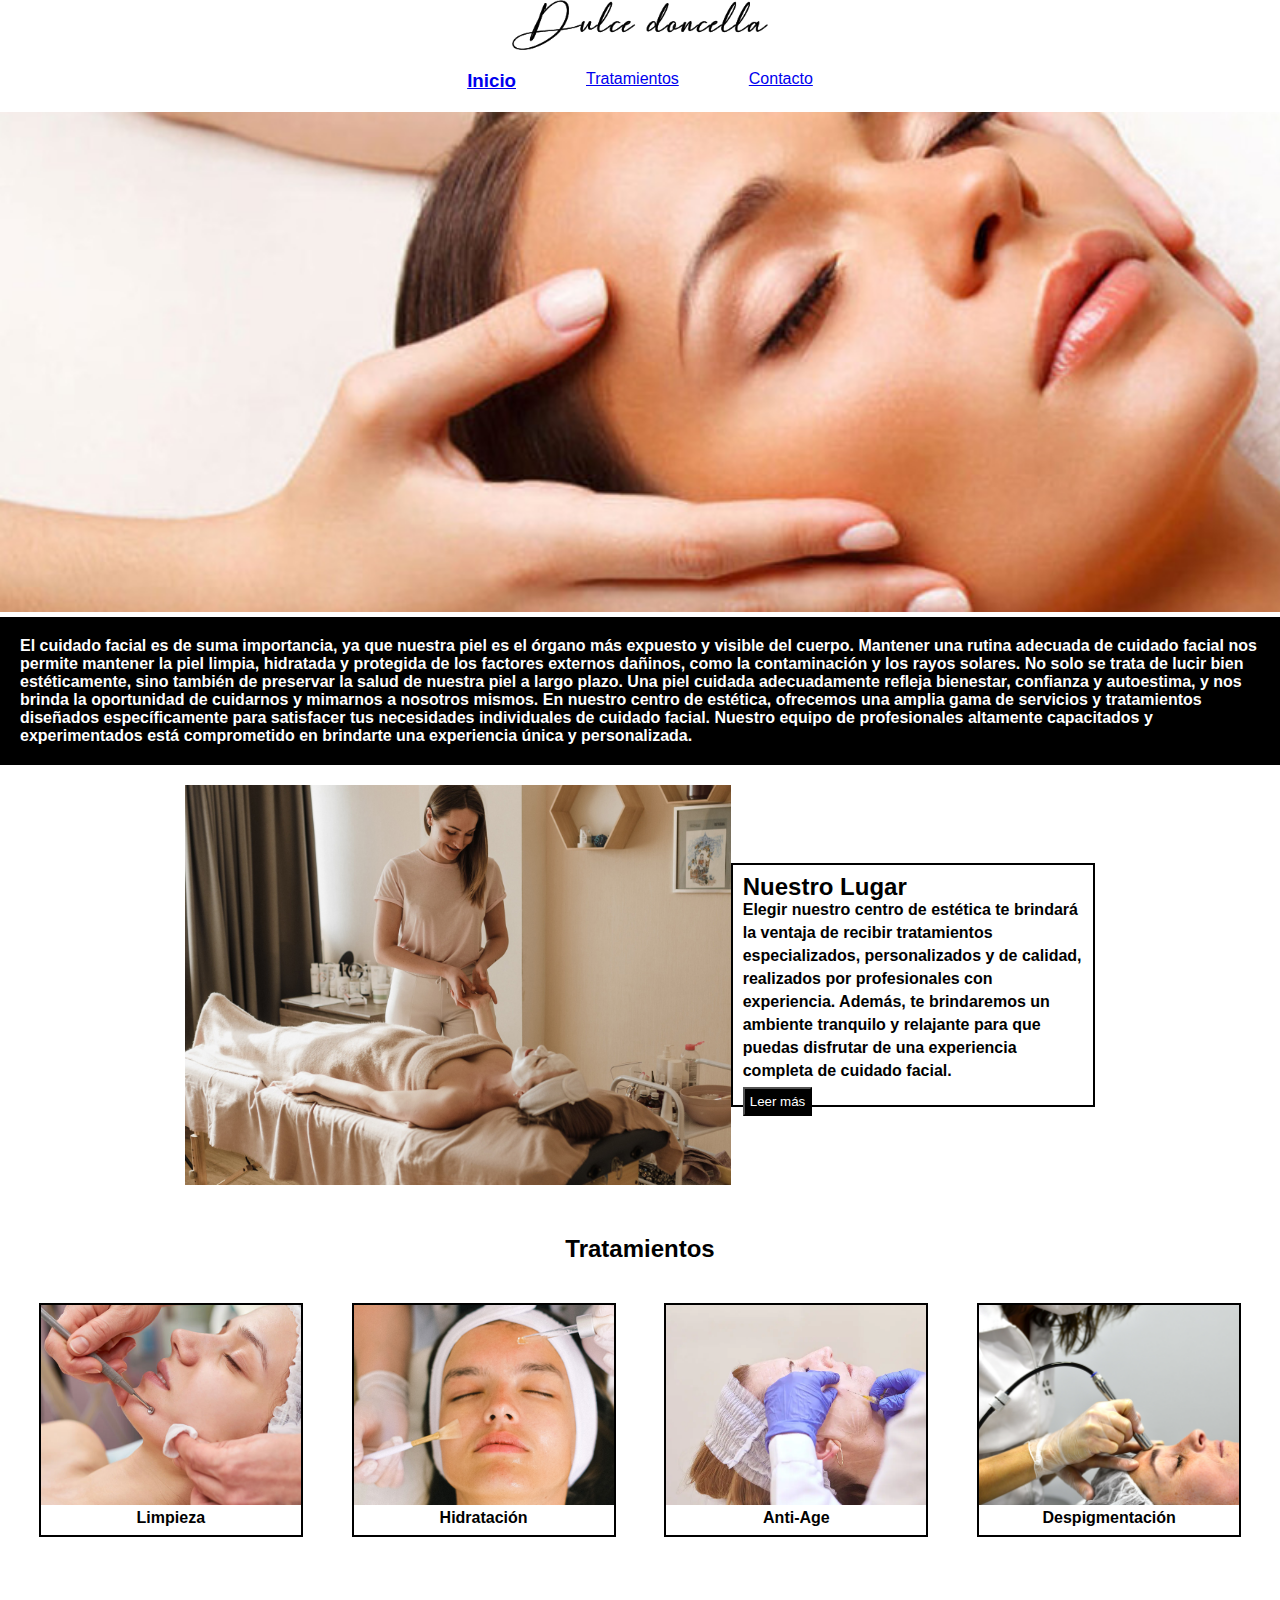
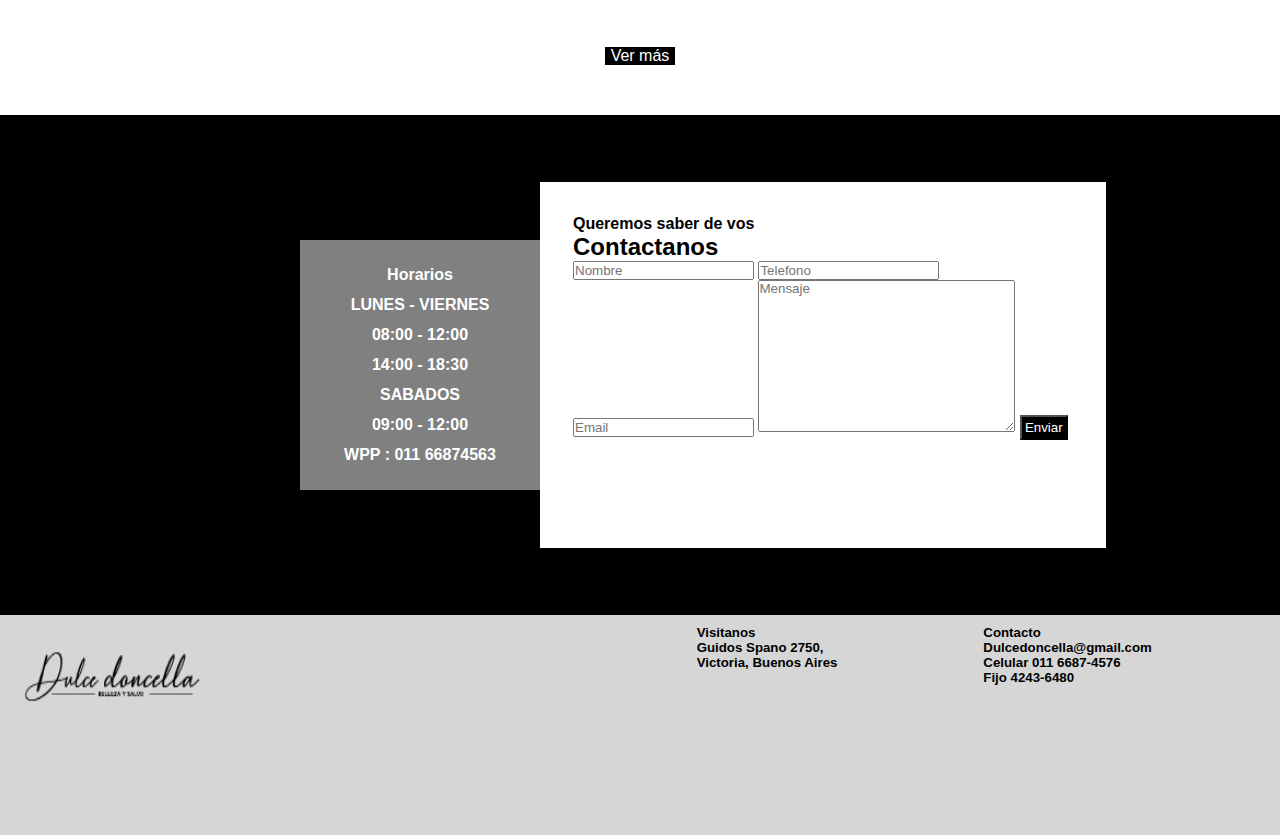
==== index.html @ 67346ccd "copia1" ====
<!DOCTYPE html>
<html lang="es">
    <meta charset="UTF-8">
    <meta http-equiv="X-UA-Compatible" content="IE=edge">
    <meta name="viewport" content="width=device-width, initial-scale=1.0">
    <title>Dulce Doncella </title>
    <link rel="stylesheet" href="./CSS/styles.css">
    <head>
    </head>
    <body>
        <header> 
         <NAV> 
            <div class= "preheader">
                <img class= "imgpreheader" src="./Multimedia/Imagenes/logo preheader.png" alt="" Dulce Doncella="">
            </div>
             <ul class="navegador"> 
             <li><a href="./index.html"> <h3>Inicio</h3></a></li>
             <li><a href="./Paginas/tratamientos.html"><h3></h3>Tratamientos</h3></a></li>
             <li><a href="./Paginas/contacto.html"><h3></h3>Contacto</h3></a></li>
             </ul>
         </NAV>
         <div class="headerhome"></div>
            <div class="Informacion"> 
                 <h4> El cuidado facial es de suma importancia, ya que nuestra piel es el órgano más expuesto y visible del cuerpo. Mantener una rutina adecuada de cuidado facial nos permite mantener la piel limpia, hidratada y protegida de los factores externos dañinos, como la contaminación y los rayos solares. No solo se trata de lucir bien estéticamente, sino también de preservar la salud de nuestra piel a largo plazo. Una piel cuidada adecuadamente refleja bienestar, confianza y autoestima, y nos brinda la oportunidad de cuidarnos y mimarnos a nosotros mismos.
                 En nuestro centro de estética, ofrecemos una amplia gama de servicios y tratamientos diseñados específicamente para satisfacer tus necesidades individuales de cuidado facial. Nuestro equipo de profesionales altamente capacitados y experimentados está comprometido en brindarte una experiencia única y personalizada. </h4>
            </div>
        </header>
        <main>
            <div class="SeccionCuadroInfo">
                <div class="ImgCuadroInfo">
                     <img Class= "FotoCuadro" src="./Multimedia/Imagenes/centroestetica (2).jpg" alt="" Centro de estética ="">
                </div>
                <div class="CuadroInfo">
                    <h2> Nuestro Lugar</h2>
                    <h4> Elegir nuestro centro de estética te brindará la ventaja de recibir tratamientos especializados, personalizados y de calidad, realizados por profesionales con experiencia. Además, te brindaremos un ambiente tranquilo y relajante para que puedas disfrutar de una experiencia completa de cuidado facial.</h4>
                <button class="Leermas"> Leer más </button> 
                </div>
            </div>
         <div class="tratamientos">
            <h2>Tratamientos</h2></div>
        <div class="ConjuntoDeProductos">
            <div class="ProductoIndividual">
                <img src="./Multimedia/Imagenes/limpieza.jpg" alt="" Limpieza ="">
                <h4> Limpieza </h4>            
            </div>
            <div class="ProductoIndividual">
                <img src="./Multimedia/Imagenes/hidratacion.jpg" alt="" Hidratacion ="">
                <h4> Hidratación </h4>            
            </div>
            <div class="ProductoIndividual">
                <img src="./Multimedia/Imagenes/anti-age.webp" alt="" Anti-Age ="">
                <h4> Anti-Age </h4>
            </div>
            <div class="ProductoIndividual">
                <img src="./Multimedia/Imagenes/despigementacion.jpg" alt="" Despigmentación ="">
                <h4> Despigmentación </h4>
             </div>
        </div>
        <div class="buttomvermasproductos">
          <buttom class="vermasproductos"> Ver más </buttom>
        </div>
         <div class="formulario">
             <div class="Horarios">
                  <h4> Horarios </h4>
                     <h4> LUNES - VIERNES </h4>
                     <h4> 08:00 - 12:00 </h4>                                                                                                                                                                                                                                                                                                                                                                                                                                                                                                                                                                                                                                                                                                                                                                                                                                                                                                                                                                                                                                                                                                                                                                                                                                                                                                                                                                                                                                                                                                                                                                                                                                                                                                                                                                                                                                                                                                                                                                                                                                                                                                                                                                                                                                                                                                                                                                                                                                                                                                                                                                                                                                                            
                     <h4> 14:00 - 18:30 </h4>
                     <h4> SABADOS </h4>
                     <h4> 09:00 - 12:00 </h4>
                     <h4> WPP : 011 66874563 </h4>
                </div>
                 <form action class="DatosContacto"> 
                    <h4> Queremos saber de vos </h4>
                    <h2> Contactanos </h2>
                    <input type="text" name="" id="" placeholder="Nombre" >
                    <input type="tel" name="" id="" placeholder="Telefono" >
                    <input type="email" name="" id="" placeholder="Email" >
                    <textarea name="" id="" cols="30" rows="10" placeholder="Mensaje" ></textarea>
                    <button class="enviar"> Enviar </button>            
                </form>
            </div>
        </main>
        <footer>
            <img class="footerlogo" src="./Multimedia/Imagenes/logo footer.png" alt="Logo">   
            <iframe src="https://www.google.com/maps/embed?pb=!1m18!1m12!1m3!1d3289.698476852058!2d-58.562240624188235!3d-34.45980117300634!2m3!1f0!2f0!3f0!3m2!1i1024!2i768!4f13.1!3m3!1m2!1s0x95bca5574eca323f%3A0x3c99154ffc24e8ef!2sGuido%20y%20Spano%202750%2C%20B1644AVX%20Victoria%2C%20Provincia%20de%20Buenos%20Aires!5e0!3m2!1ses!2sar!4v1687404468541!5m2!1ses!2sar" width="400" height="200" style="border:0;" allowfullscreen="" loading="lazy" referrerpolicy="no-referrer-when-downgrade"></iframe>
            <div class="visitanos">
                <h5> <b>Visitanos</b> </h5>
                <h5> Guidos Spano 2750,</h5>
                <h5> Victoria, Buenos Aires</h5>
            </div>
            <div class="contacto">
                <h5> <b>Contacto</b></h5>
                <h5> Dulcedoncella@gmail.com </h5>
                <h5> Celular 011 6687-4576 </h5>
                <h5> Fijo 4243-6480 </h5>
        </footer>
    </body>
</html>
---- CSS/styles.css ----
*{ 
    font-family: 'Roboto', sans-serif;
    padding: 0px;
    margin: 0px;
    box-sizing: 0px;
}
ul {
    display: flex; 
    color: black;
    display: flex;
    justify-content: center;
}
li {
    list-style: none;
    padding: 20px;
    margin: 0px 15px;
    color: black;
}
.preheader {
    display: flex;
    justify-content: center;
}
.imgpreheader {
    height: 50px;
}
.headerhome {
    height: 500px;
    background-image: url(../Multimedia/Imagenes/header\ home.jpg);
    background-size: cover;
    overflow: hiddin;
}
.headertratamientos {
    height: 300px;
    background-image: url(../Multimedia/Imagenes/headertratamiento.jpg);
    background-size: cover;
    overflow: hiddin;
}
.headercontactanos {
    height: 300px;
    background-image: url(../Multimedia/Imagenes/headercontactanos.jpg);
    background-size: cover;
    overflow: hiddin;
}
IMG {
    width: 2OOpx;
    height: 200px;
}
.SeccionCuadroInfo {
    display: flex;
    align-items: center;
    justify-content: center;
    margin: 20px;
}
.ImgCuadroInfo{
    display: flex;
    justify-content: center;
}
.FotoCuadro {
    width: 4OOpx;
    height: 400px;
}
.Informacion {
    background-color: black;
    color: white;
    margin: 5px 0px 0px 0px;
    padding: 20px;
}
.Leermas{
    background-color: #000;
    color: white;
    padding: 5px;
    margin: 5px 0px;
}
.CuadroInfo {
    width: 340px;
    padding: 10px;
    border: solid 2px black;
    background-color: white;
    line-height: 23px;
    height: 220px;
}
.opcionestratamientos {
    display: flex;
    justify-content: space-around;
    padding: 20px;
}
.facial {
    display: flex;
    justify-content: center;
    padding: 20px;
}
.Centroestetica h2 {
    padding: 10px 0px;
}
.tratamientos {
    display: flex;
    justify-content: center;
    padding:30px;
}
.ConjuntoDeProductos {
    display: flex;
    flex-wrap: wrap;
    justify-content: space-evenly;
    padding: 0px 0px 70px 0px;

}
.ProductoIndividual{
    margin: 10px;
    height: 230px;
    width: 260px;
    border: solid 2px #000;
    overflow: hidden;
    text-align: center;
    align-items: center;
}
.buttomvermasproductos {
    display: flex;
    justify-content: center;
    padding:30px;
}
.vermasproductos {
    background-color: #000;
    color: white;
    width: 70px;
    text-align: center;
    margin-bottom: 20px;
}
.enviar{
    margin-bottom: 3px;
    background-color: #000;
    color: white;
}
form {
    border: solid 3px white;
    background-color: white;
    color: black;
    width: 500px;
    overflow: hidden;
}
.Horarios {
    background-color: grey;
    color: white;
    width: 200px;
    padding: 20px 20px 80px;
    text-align: center;
    position: relative;
   

}
.enviar{
    padding:3px;
}
.formulario {
    height: 500px;
    background-color: #000;
    display: flex;
    flex-wrap: wrap;
    align-items: center;
}
.Horarios {
    left: 300px;
    height: 150px;
    line-height: 30px;
}
.DatosContacto {
    padding: 30px;
    position:relative;
    left: 300px;
    height: 300px;
}
.footerlogo{
    width: 200px;
    height: 100px;
}
footer {
    background-color: #d6d6d6;
    color: black;
    padding: 10px;
    display: grid;
    grid-template-columns: 1fr 1fr 1fr 1fr;
    column-gap: 10 px;
}
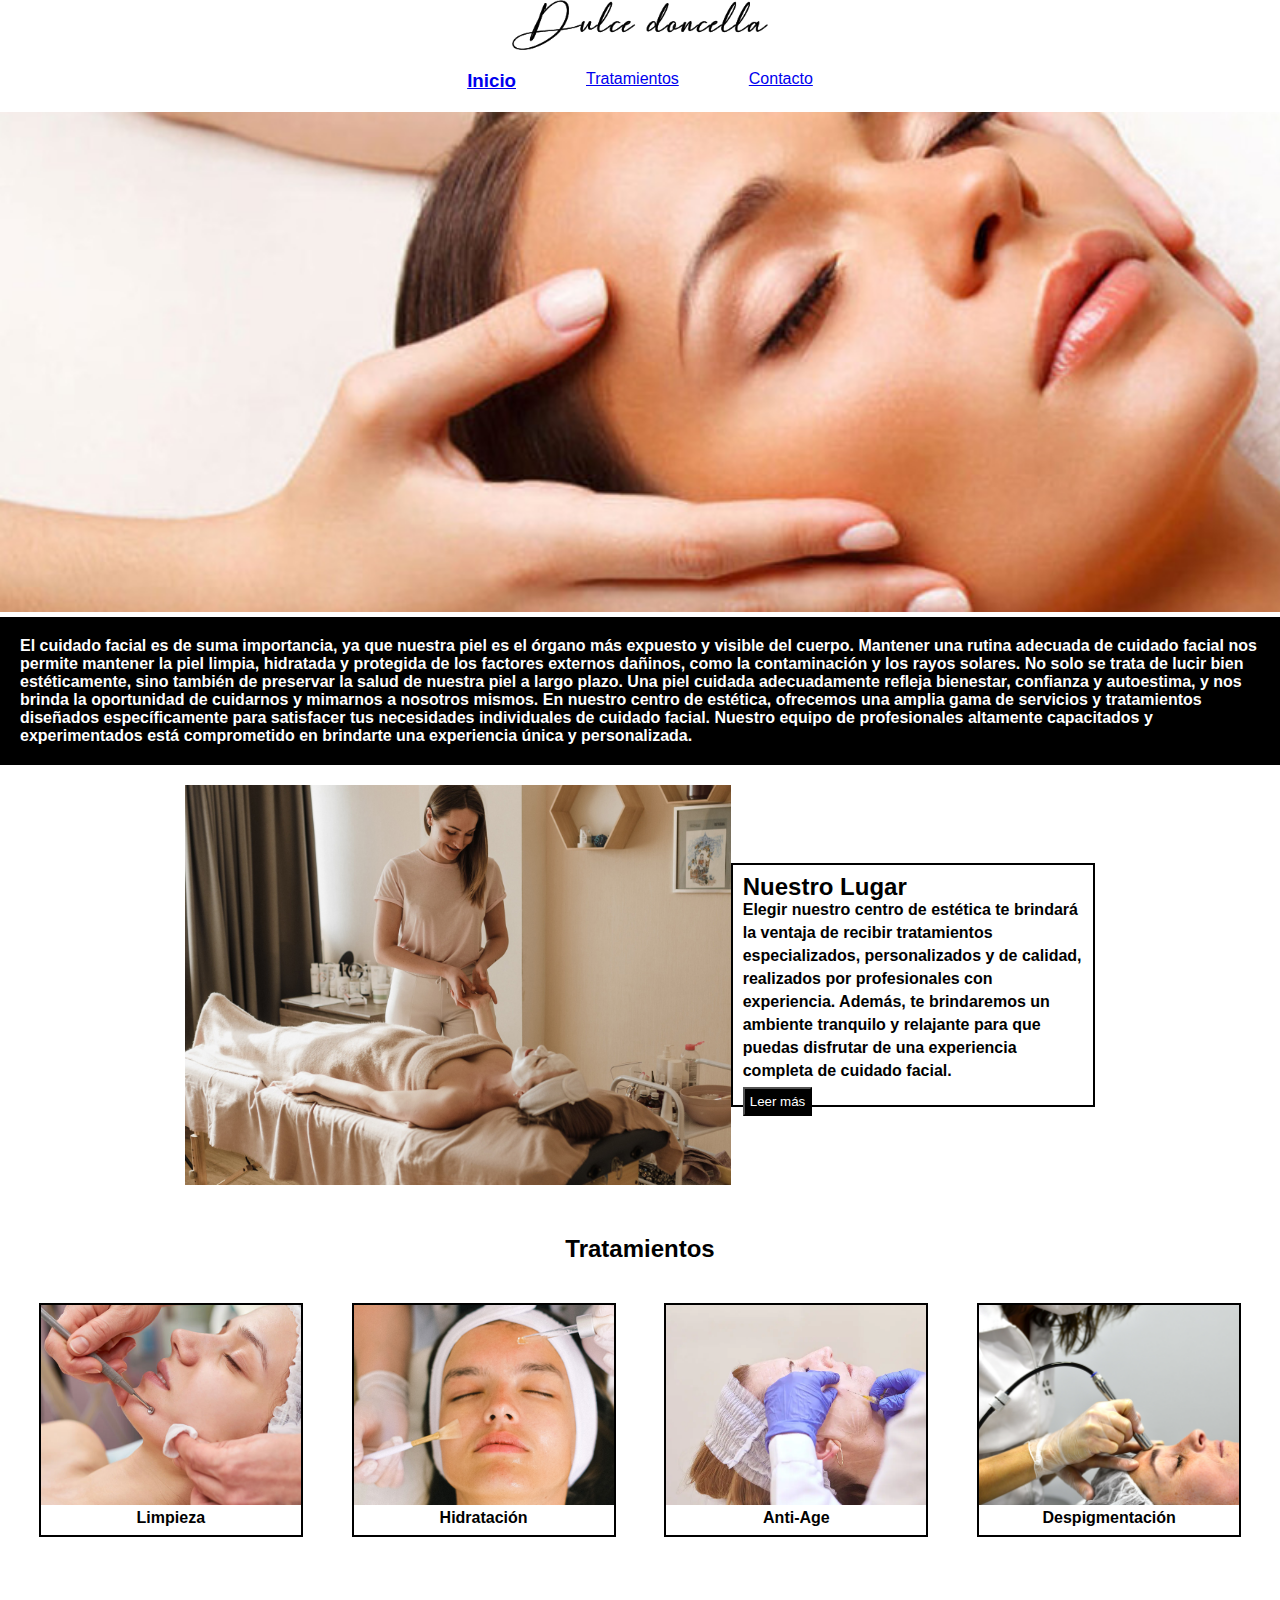
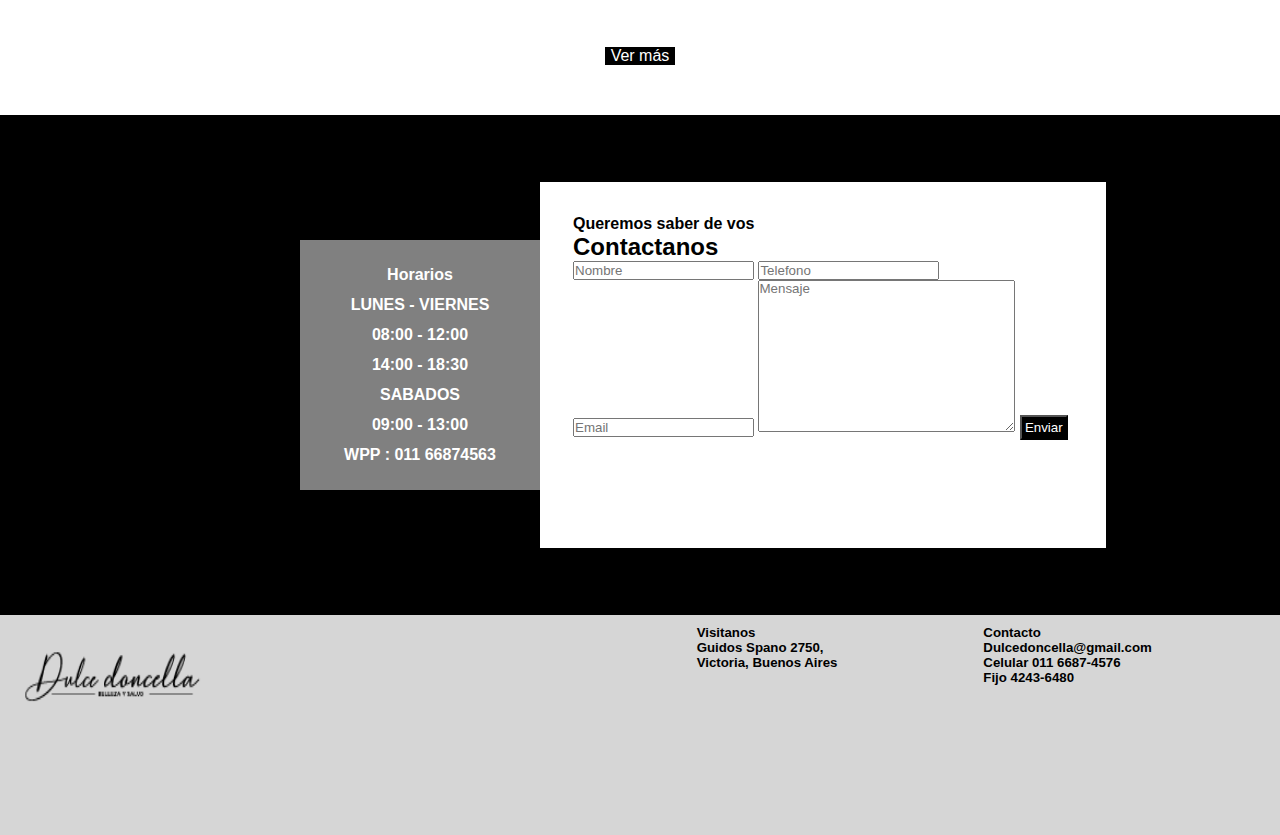
==== commit 2980017a: "copiaprueba" ====
--- a/index.html
+++ b/index.html
@@ -61,12 +61,12 @@
         </div>
          <div class="formulario">
              <div class="Horarios">
-                  <h4> Horarios </h4>
+                  <h4> Horarios</h4>
                      <h4> LUNES - VIERNES </h4>
                      <h4> 08:00 - 12:00 </h4>                                                                                                                                                                                                                                                                                                                                                                                                                                                                                                                                                                                                                                                                                                                                                                                                                                                                                                                                                                                                                                                                                                                                                                                                                                                                                                                                                                                                                                                                                                                                                                                                                                                                                                                                                                                                                                                                                                                                                                                                                                                                                                                                                                                                                                                                                                                                                                                                                                                                                                                                                                                                                                                            
                      <h4> 14:00 - 18:30 </h4>
-                     <h4> SABADOS </h4>
-                     <h4> 09:00 - 12:00 </h4>
+                     <h4> SABADOS</h4>
+                     <h4> 09:00 - 13:00 </h4>
                      <h4> WPP : 011 66874563 </h4>
                 </div>
                  <form action class="DatosContacto"> 
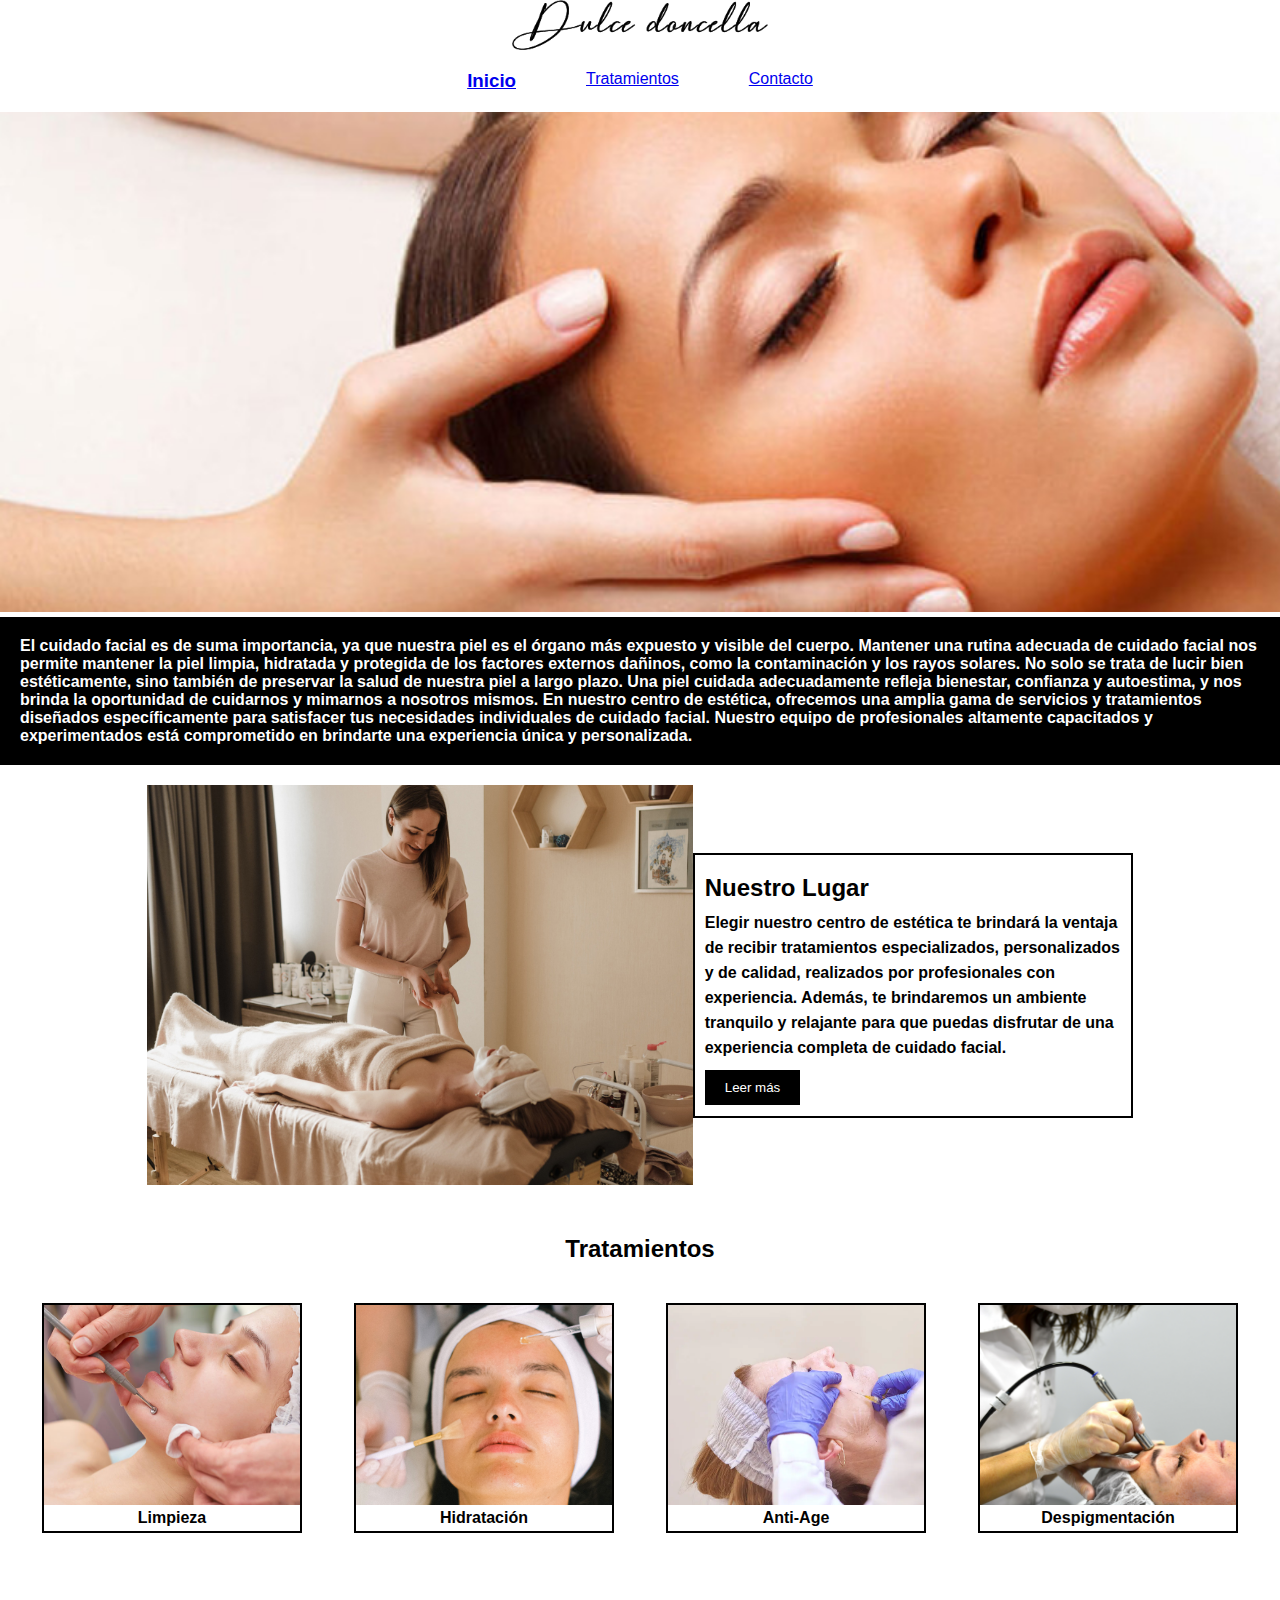
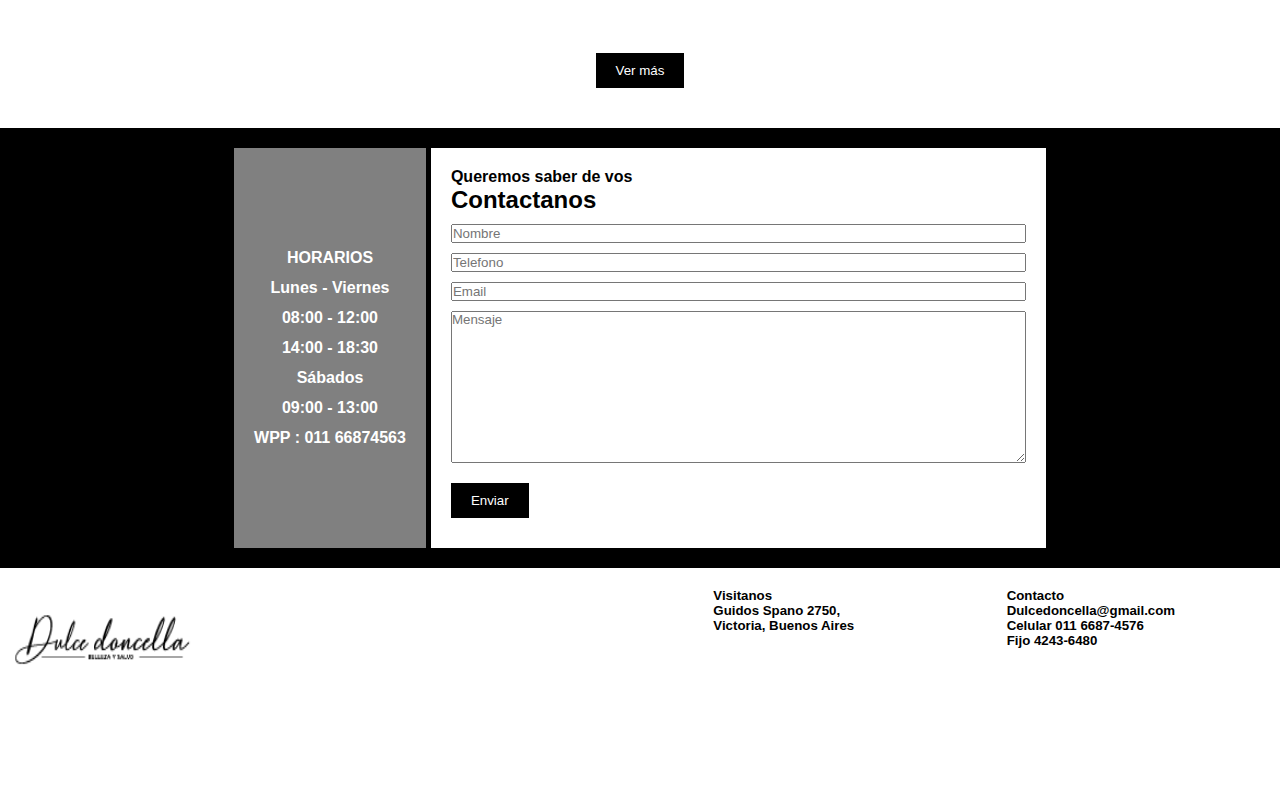
==== commit 6044e20b: "media query" ====
--- a/index.html
+++ b/index.html
@@ -1,15 +1,15 @@
 <!DOCTYPE html>
 <html lang="es">
-    <meta charset="UTF-8">
-    <meta http-equiv="X-UA-Compatible" content="IE=edge">
-    <meta name="viewport" content="width=device-width, initial-scale=1.0">
-    <title>Dulce Doncella </title>
-    <link rel="stylesheet" href="./CSS/styles.css">
     <head>
+        <meta charset="UTF-8">
+        <meta http-equiv="X-UA-Compatible" content="IE=edge">
+        <meta name="viewport" content="width=device-width, initial-scale=1.0">
+        <title>Dulce Doncella </title>
+        <link rel="stylesheet" href="./CSS/styles.css">
     </head>
     <body>
         <header> 
-         <NAV> 
+         <nav> 
             <div class= "preheader">
                 <img class= "imgpreheader" src="./Multimedia/Imagenes/logo preheader.png" alt="" Dulce Doncella="">
             </div>
@@ -18,7 +18,7 @@
              <li><a href="./Paginas/tratamientos.html"><h3></h3>Tratamientos</h3></a></li>
              <li><a href="./Paginas/contacto.html"><h3></h3>Contacto</h3></a></li>
              </ul>
-         </NAV>
+            </nav>
          <div class="headerhome"></div>
             <div class="Informacion"> 
                  <h4> El cuidado facial es de suma importancia, ya que nuestra piel es el órgano más expuesto y visible del cuerpo. Mantener una rutina adecuada de cuidado facial nos permite mantener la piel limpia, hidratada y protegida de los factores externos dañinos, como la contaminación y los rayos solares. No solo se trata de lucir bien estéticamente, sino también de preservar la salud de nuestra piel a largo plazo. Una piel cuidada adecuadamente refleja bienestar, confianza y autoestima, y nos brinda la oportunidad de cuidarnos y mimarnos a nosotros mismos.
@@ -31,9 +31,9 @@
                      <img Class= "FotoCuadro" src="./Multimedia/Imagenes/centroestetica (2).jpg" alt="" Centro de estética ="">
                 </div>
                 <div class="CuadroInfo">
-                    <h2> Nuestro Lugar</h2>
+                    <h2> Nuestro Lugar </h2>
                     <h4> Elegir nuestro centro de estética te brindará la ventaja de recibir tratamientos especializados, personalizados y de calidad, realizados por profesionales con experiencia. Además, te brindaremos un ambiente tranquilo y relajante para que puedas disfrutar de una experiencia completa de cuidado facial.</h4>
-                <button class="Leermas"> Leer más </button> 
+                    <button class="ButtonBlack"> Leer más </button> 
                 </div>
             </div>
          <div class="tratamientos">
@@ -56,16 +56,16 @@
                 <h4> Despigmentación </h4>
              </div>
         </div>
-        <div class="buttomvermasproductos">
-          <buttom class="vermasproductos"> Ver más </buttom>
+        <div class="buttonvermasproductos">
+          <button class="ButtonBlack"> Ver más </button>
         </div>
          <div class="formulario">
              <div class="Horarios">
-                  <h4> Horarios</h4>
-                     <h4> LUNES - VIERNES </h4>
+                  <h4> HORARIOS </h4>
+                     <h4> Lunes - Viernes </h4>
                      <h4> 08:00 - 12:00 </h4>                                                                                                                                                                                                                                                                                                                                                                                                                                                                                                                                                                                                                                                                                                                                                                                                                                                                                                                                                                                                                                                                                                                                                                                                                                                                                                                                                                                                                                                                                                                                                                                                                                                                                                                                                                                                                                                                                                                                                                                                                                                                                                                                                                                                                                                                                                                                                                                                                                                                                                                                                                                                                                                            
                      <h4> 14:00 - 18:30 </h4>
-                     <h4> SABADOS</h4>
+                     <h4> Sábados </h4>
                      <h4> 09:00 - 13:00 </h4>
                      <h4> WPP : 011 66874563 </h4>
                 </div>
@@ -76,7 +76,7 @@
                     <input type="tel" name="" id="" placeholder="Telefono" >
                     <input type="email" name="" id="" placeholder="Email" >
                     <textarea name="" id="" cols="30" rows="10" placeholder="Mensaje" ></textarea>
-                    <button class="enviar"> Enviar </button>            
+                    <button class="ButtonBlack"> Enviar </button>            
                 </form>
             </div>
         </main>
--- a/CSS/styles.css
+++ b/CSS/styles.css
@@ -2,7 +2,7 @@
     font-family: 'Roboto', sans-serif;
     padding: 0px;
     margin: 0px;
-    box-sizing: 0px;
+    box-sizing: border-box;
 }
 ul {
     display: flex; 
@@ -25,24 +25,24 @@
 }
 .headerhome {
     height: 500px;
+    max-height: 100vh;
     background-image: url(../Multimedia/Imagenes/header\ home.jpg);
     background-size: cover;
-    overflow: hiddin;
+    overflow: hidden;
 }
 .headertratamientos {
     height: 300px;
     background-image: url(../Multimedia/Imagenes/headertratamiento.jpg);
     background-size: cover;
-    overflow: hiddin;
+    overflow: hidden;
 }
 .headercontactanos {
     height: 300px;
     background-image: url(../Multimedia/Imagenes/headercontactanos.jpg);
     background-size: cover;
-    overflow: hiddin;
-}
-IMG {
-    width: 2OOpx;
+    overflow: hidden;
+}
+img {
     height: 200px;
 }
 .SeccionCuadroInfo {
@@ -51,12 +51,26 @@
     justify-content: center;
     margin: 20px;
 }
+@media screen and (max-width: 768px) {
+    .SeccionCuadroInfo {
+      flex-direction: column;
+    }
+    /*Estilos para centrar verticalmente el contenido */
+    .SeccionCuadroInfo:before {
+        content: '';
+        flex: 1 0 auto;
+  }
+
+    .SeccionCuadroInfo:after {
+        content: '';
+        flex: 1 0 auto;
+  }
+}
 .ImgCuadroInfo{
     display: flex;
     justify-content: center;
 }
 .FotoCuadro {
-    width: 4OOpx;
     height: 400px;
 }
 .Informacion {
@@ -65,19 +79,13 @@
     margin: 5px 0px 0px 0px;
     padding: 20px;
 }
-.Leermas{
-    background-color: #000;
-    color: white;
-    padding: 5px;
-    margin: 5px 0px;
-}
 .CuadroInfo {
-    width: 340px;
+    width: 440px;
     padding: 10px;
     border: solid 2px black;
     background-color: white;
-    line-height: 23px;
-    height: 220px;
+    line-height: 25px;
+    height: 265px;
 }
 .opcionestratamientos {
     display: flex;
@@ -89,8 +97,8 @@
     justify-content: center;
     padding: 20px;
 }
-.Centroestetica h2 {
-    padding: 10px 0px;
+.CuadroInfo h2 {
+    padding: 10px 0px;;
 }
 .tratamientos {
     display: flex;
@@ -113,71 +121,115 @@
     text-align: center;
     align-items: center;
 }
-.buttomvermasproductos {
+.buttonvermasproductos {
     display: flex;
     justify-content: center;
     padding:30px;
 }
-.vermasproductos {
+.ButtonBlack {
     background-color: #000;
     color: white;
-    width: 70px;
     text-align: center;
     margin-bottom: 20px;
-}
-.enviar{
-    margin-bottom: 3px;
-    background-color: #000;
-    color: white;
-}
-form {
-    border: solid 3px white;
+    padding: 5px;
+    margin: 10px 0px;
+}
+.formulario {
+    position: relative;
+    display: flex;
+    justify-content: center;
+    background-color: black;
+    padding: 20px;
+    box-sizing: border-box;
+  }
+  
+  .Horarios,
+  .DatosContacto {
+    color: white;
+    padding: 20px;
+    position: relative;
+    z-index: 1;
+  }
+  
+  .Horarios {
+    background-color: grey;
+    margin-right: 5px;
+    line-height: 30px;
+    display: flex;
+    flex-direction: column;
+    justify-content: center;
+    text-align: center;
+}  
+  .DatosContacto {
     background-color: white;
-    color: black;
-    width: 500px;
-    overflow: hidden;
-}
-.Horarios {
-    background-color: grey;
-    color: white;
-    width: 200px;
-    padding: 20px 20px 80px;
-    text-align: center;
-    position: relative;
-   
-
-}
-.enviar{
-    padding:3px;
-}
-.formulario {
-    height: 500px;
-    background-color: #000;
-    display: flex;
-    flex-wrap: wrap;
-    align-items: center;
-}
-.Horarios {
-    left: 300px;
-    height: 150px;
-    line-height: 30px;
-}
-.DatosContacto {
-    padding: 30px;
-    position:relative;
-    left: 300px;
-    height: 300px;
-}
+    width: calc(50% - 5px);
+    color:black;
+  }
+  .DatosContacto input,
+  .DatosContacto textarea {
+    display: block;
+    width: 100%;
+    margin-bottom: 10px;
+  }
+  
+  .DatosContacto h2 {
+    margin-bottom: 10px;
+  }
+  
+  .ButtonBlack {
+    background-color: black;
+    color: white;
+    border: none;
+    padding: 10px 20px;
+    cursor: pointer;
+  }
+  
+  /* Media query para que el diseño se adapte en dispositivos móviles */
+  @media (max-width: 768px) {
+    .formulario {
+      flex-direction: column;
+    }
+  
+    .Horarios,
+    .DatosContacto {
+      width: 100%;
+      position: static;
+      transform: none;
+      margin-bottom: 20px;
+    }
+  }
+  
 .footerlogo{
     width: 200px;
     height: 100px;
 }
 footer {
-    background-color: #d6d6d6;
-    color: black;
-    padding: 10px;
     display: grid;
-    grid-template-columns: 1fr 1fr 1fr 1fr;
-    column-gap: 10 px;
-}
+    grid-template-columns: repeat(4, 1fr);
+    gap: 20px;
+    text-align: left;
+  }
+  
+  .footerlogo,
+  .visitanos,
+  .contacto,
+  iframe {
+    display: flex;
+    flex-direction: column; 
+    margin-top: 20px;
+    text-align: left;
 
+}
+@media screen and (max-width: 768px) {
+    footer {
+      display: grid;
+      grid-template-columns: 1fr 1fr;
+    }
+    
+    .footerlogo {
+      order: 1; /* Cambia el orden del footerlogo en dispositivos móviles (fila 2) */
+    }
+    .contacto {
+      order:2;
+    }
+}
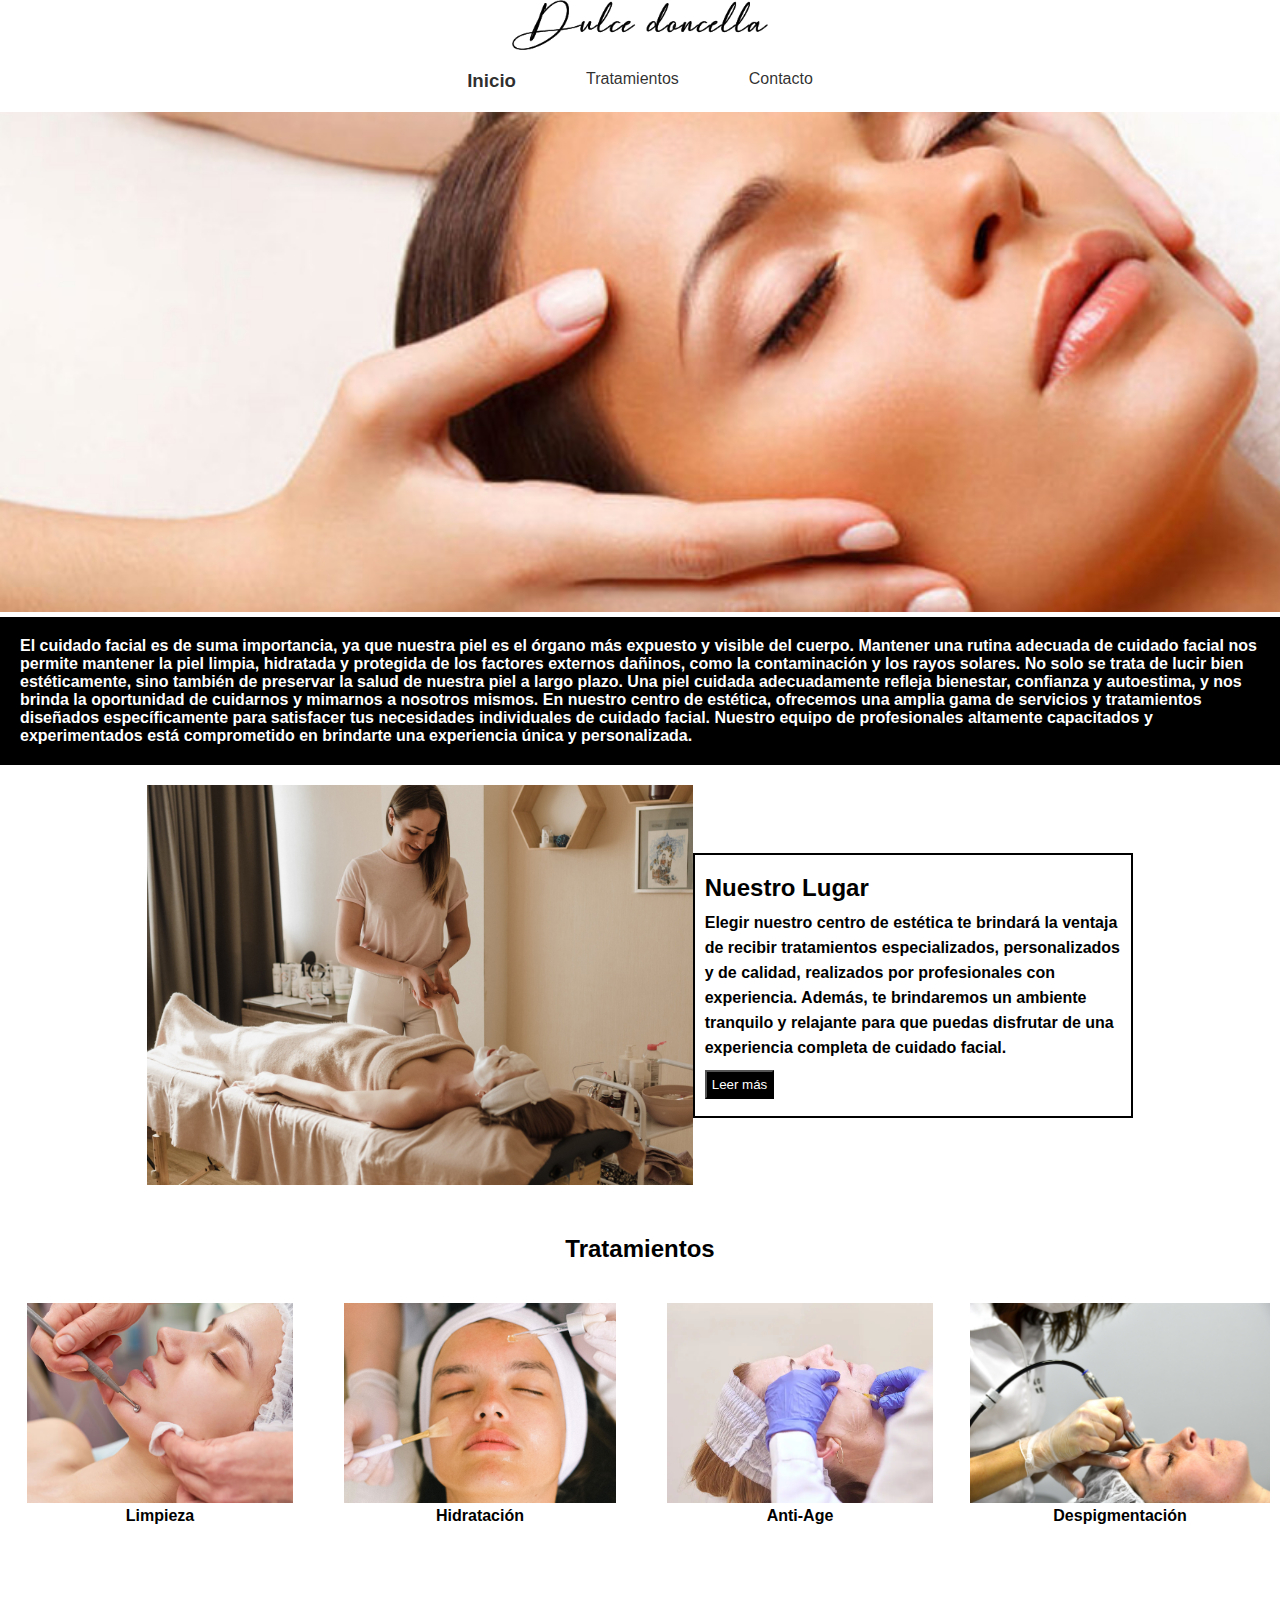
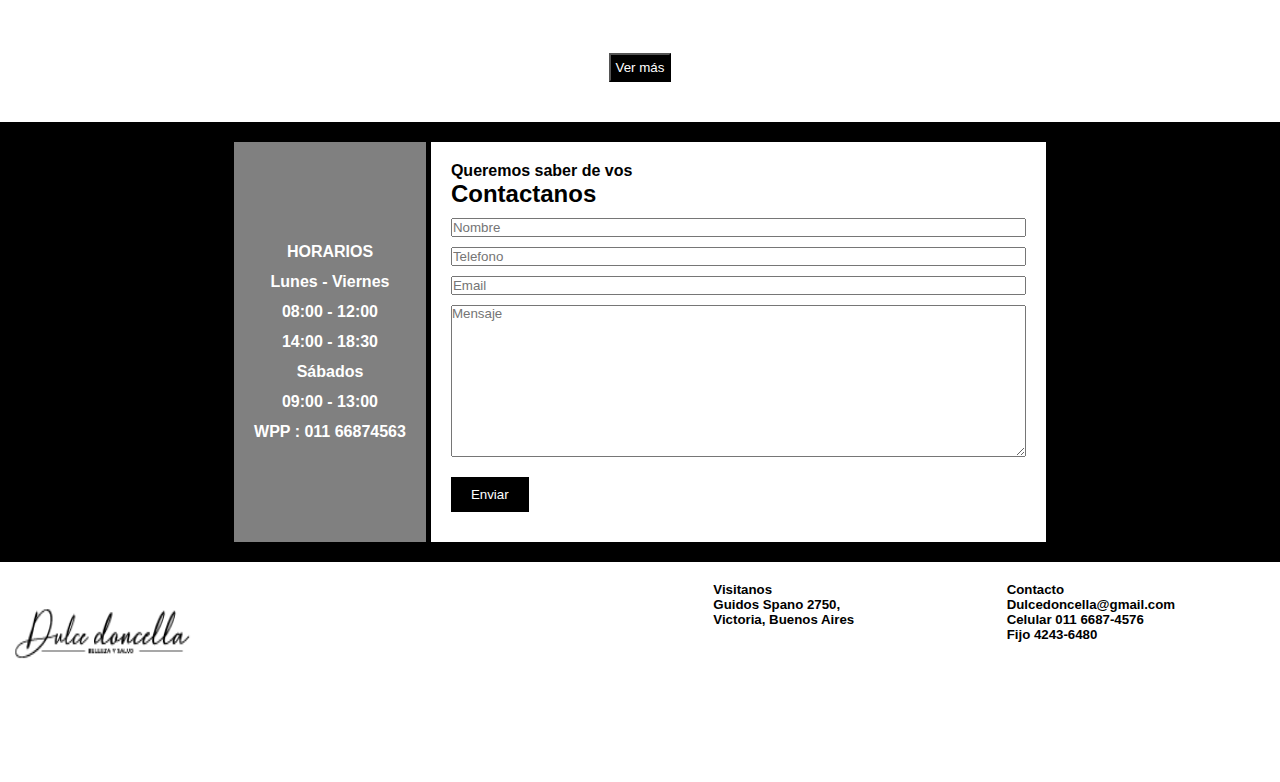
==== commit 3f3c33f3: "ProductosMediaQuery" ====
--- a/index.html
+++ b/index.html
@@ -5,7 +5,9 @@
         <meta http-equiv="X-UA-Compatible" content="IE=edge">
         <meta name="viewport" content="width=device-width, initial-scale=1.0">
         <title>Dulce Doncella </title>
+        <meta name="description" parrafo="content" Conseguí una piel radiante con nuestros tratamientos de dermatología facial y corporal. Nuestros expertos en cuidado de la piel te ofrecen soluciones especializadas para todo tipo de piel. Descubrí la importancia de mantener una piel limpia y bien cuidada. ¡Empezá tu viaje hacia una piel saludable hoy mismo!        >
         <link rel="stylesheet" href="./CSS/styles.css">
+        <link rel="icon" type="png" href="./Multimedia/Imagenes/Favicon.png">
     </head>
     <body>
         <header> 
@@ -71,7 +73,7 @@
                 </div>
                  <form action class="DatosContacto"> 
                     <h4> Queremos saber de vos </h4>
-                    <h2> Contactanos </h2>
+                    <h2> Contactanos</h2>
                     <input type="text" name="" id="" placeholder="Nombre" >
                     <input type="tel" name="" id="" placeholder="Telefono" >
                     <input type="email" name="" id="" placeholder="Email" >
--- a/CSS/styles.css
+++ b/CSS/styles.css
@@ -1,235 +1,245 @@
-*{ 
-    font-family: 'Roboto', sans-serif;
-    padding: 0px;
-    margin: 0px;
-    box-sizing: border-box;
-}
+@charset "UTF-8";
+* {
+  font-family: "Roboto", sans-serif;
+  padding: 0px;
+  margin: 0px;
+  box-sizing: border-box;
+}
+
 ul {
-    display: flex; 
-    color: black;
-    display: flex;
-    justify-content: center;
-}
-li {
-    list-style: none;
-    padding: 20px;
-    margin: 0px 15px;
-    color: black;
-}
+  display: flex;
+  list-style: none;
+  justify-content: center;
+}
+ul li a {
+  padding: 20px;
+  margin: 0px 15px;
+  color: black;
+  display: block;
+  color: rgba(0, 0, 0, 0.822);
+  text-decoration: none;
+  font-size: 24p;
+}
+ul li a:hover {
+  color: black;
+}
+
 .preheader {
-    display: flex;
-    justify-content: center;
-}
-.imgpreheader {
-    height: 50px;
-}
+  display: flex;
+  justify-content: center;
+}
+.preheader .imgpreheader {
+  height: 50px;
+}
+
 .headerhome {
-    height: 500px;
-    max-height: 100vh;
-    background-image: url(../Multimedia/Imagenes/header\ home.jpg);
-    background-size: cover;
-    overflow: hidden;
-}
+  height: 500px;
+  max-height: 100vh;
+  background-image: url(../Multimedia/Imagenes/header\ home.jpg);
+  background-size: cover;
+  overflow: hidden;
+}
+
 .headertratamientos {
-    height: 300px;
-    background-image: url(../Multimedia/Imagenes/headertratamiento.jpg);
-    background-size: cover;
-    overflow: hidden;
-}
+  height: 300px;
+  background-image: url(../Multimedia/Imagenes/headertratamiento.jpg);
+  background-size: cover;
+  overflow: hidden;
+}
+
 .headercontactanos {
-    height: 300px;
-    background-image: url(../Multimedia/Imagenes/headercontactanos.jpg);
-    background-size: cover;
-    overflow: hidden;
-}
-img {
-    height: 200px;
-}
+  height: 300px;
+  background-image: url(../Multimedia/Imagenes/headercontactanos.jpg);
+  background-size: cover;
+  overflow: hidden;
+}
+
 .SeccionCuadroInfo {
-    display: flex;
-    align-items: center;
-    justify-content: center;
-    margin: 20px;
-}
+  display: flex;
+  align-items: center;
+  justify-content: center;
+  margin: 20px;
+}
+.SeccionCuadroInfo .ImgCuadroInfo {
+  display: flex;
+  justify-content: center;
+}
+.SeccionCuadroInfo .FotoCuadro {
+  height: 400px;
+}
+.SeccionCuadroInfo .CuadroInfo {
+  width: 440px;
+  padding: 10px;
+  border: solid 2px black;
+  background-color: white;
+  line-height: 25px;
+  height: 265px;
+}
+.SeccionCuadroInfo h2 {
+  padding: 10px 0px;
+}
+
+@media screen and (max-width: 1002px) {
+  .SeccionCuadroInfo {
+    flex-direction: column;
+  }
+  /*Estilos para centrar verticalmente el contenido */
+  .SeccionCuadroInfo:before {
+    content: "";
+    flex: 1 0 auto;
+  }
+  .SeccionCuadroInfo:after {
+    content: "";
+    flex: 1 0 auto;
+  }
+}
+.Informacion {
+  background-color: black;
+  color: white;
+  margin: 5px 0px 0px 0px;
+  padding: 20px;
+}
+
+.opcionestratamientos {
+  display: flex;
+  justify-content: space-around;
+  padding: 20px;
+}
+
+.facial {
+  display: flex;
+  justify-content: center;
+  padding: 20px;
+}
+
+.tratamientos {
+  display: flex;
+  justify-content: center;
+  padding: 30px;
+}
+
+.ConjuntoDeProductos {
+  display: flex;
+  flex-wrap: wrap;
+  justify-content: space-evenly;
+  padding: 0px 0px 70px 0px;
+}
+.ConjuntoDeProductos .ProductoIndividual {
+  margin: 10px;
+  height: 230px;
+  width: 300px;
+  overflow: hidden;
+  text-align: center;
+  align-items: center;
+}
+.ConjuntoDeProductos img {
+  height: 200px;
+}
+
+.buttonvermasproductos {
+  display: flex;
+  justify-content: center;
+  padding: 30px;
+}
+
+.ButtonBlack {
+  background-color: #000;
+  color: white;
+  text-align: center;
+  margin-bottom: 20px;
+  padding: 5px;
+  margin: 10px 0px;
+}
+
+.formulario {
+  position: relative;
+  display: flex;
+  justify-content: center;
+  background-color: black;
+  padding: 20px;
+  box-sizing: border-box;
+}
+.formulario .Horarios, .formulario .DatosContacto {
+  color: white;
+  padding: 20px;
+  position: relative;
+  z-index: 1;
+}
+.formulario .Horarios {
+  background-color: grey;
+  margin-right: 5px;
+  line-height: 30px;
+  display: flex;
+  flex-direction: column;
+  justify-content: center;
+  text-align: center;
+}
+.formulario .DatosContacto {
+  background-color: white;
+  width: calc(50% - 5px);
+  color: black;
+}
+.formulario input, .formulario textarea {
+  display: block;
+  width: 100%;
+  margin-bottom: 10px;
+}
+.formulario h2 {
+  margin-bottom: 10px;
+}
+.formulario .ButtonBlack {
+  background-color: black;
+  color: white;
+  border: none;
+  padding: 10px 20px;
+  cursor: pointer;
+}
+
+@media (max-width: 768px) {
+  .formulario {
+    flex-direction: column;
+  }
+  .Horarios {
+    width: calc(100% - 10px); /* Ancho para Horarios */
+    position: static;
+    transform: none;
+    margin-bottom: 20px;
+  }
+  .DatosContacto {
+    width: calc(10% - 10px); /* Mismo ancho que Horarios */
+    position: static;
+    transform: none;
+    margin-bottom: 20px;
+  }
+}
+footer {
+  display: grid;
+  grid-template-columns: repeat(4, 1fr);
+  gap: 20px;
+  text-align: left;
+}
+footer .footerlogo {
+  width: 200px;
+  height: 100px;
+}
+footer .footerlogo, footer .visitanos, footer .contacto, footer iframe {
+  display: flex;
+  flex-direction: column;
+  margin-top: 20px;
+  text-align: left;
+}
+
 @media screen and (max-width: 768px) {
-    .SeccionCuadroInfo {
-      flex-direction: column;
-    }
-    /*Estilos para centrar verticalmente el contenido */
-    .SeccionCuadroInfo:before {
-        content: '';
-        flex: 1 0 auto;
-  }
-
-    .SeccionCuadroInfo:after {
-        content: '';
-        flex: 1 0 auto;
-  }
-}
-.ImgCuadroInfo{
-    display: flex;
-    justify-content: center;
-}
-.FotoCuadro {
-    height: 400px;
-}
-.Informacion {
-    background-color: black;
-    color: white;
-    margin: 5px 0px 0px 0px;
-    padding: 20px;
-}
-.CuadroInfo {
-    width: 440px;
-    padding: 10px;
-    border: solid 2px black;
-    background-color: white;
-    line-height: 25px;
-    height: 265px;
-}
-.opcionestratamientos {
-    display: flex;
-    justify-content: space-around;
-    padding: 20px;
-}
-.facial {
-    display: flex;
-    justify-content: center;
-    padding: 20px;
-}
-.CuadroInfo h2 {
-    padding: 10px 0px;;
-}
-.tratamientos {
-    display: flex;
-    justify-content: center;
-    padding:30px;
-}
-.ConjuntoDeProductos {
-    display: flex;
-    flex-wrap: wrap;
-    justify-content: space-evenly;
-    padding: 0px 0px 70px 0px;
-
-}
-.ProductoIndividual{
-    margin: 10px;
-    height: 230px;
-    width: 260px;
-    border: solid 2px #000;
-    overflow: hidden;
-    text-align: center;
-    align-items: center;
-}
-.buttonvermasproductos {
-    display: flex;
-    justify-content: center;
-    padding:30px;
-}
-.ButtonBlack {
-    background-color: #000;
-    color: white;
-    text-align: center;
-    margin-bottom: 20px;
-    padding: 5px;
-    margin: 10px 0px;
-}
-.formulario {
-    position: relative;
-    display: flex;
-    justify-content: center;
-    background-color: black;
-    padding: 20px;
-    box-sizing: border-box;
-  }
-  
-  .Horarios,
-  .DatosContacto {
-    color: white;
-    padding: 20px;
-    position: relative;
-    z-index: 1;
-  }
-  
-  .Horarios {
-    background-color: grey;
-    margin-right: 5px;
-    line-height: 30px;
-    display: flex;
-    flex-direction: column;
-    justify-content: center;
-    text-align: center;
-}  
-  .DatosContacto {
-    background-color: white;
-    width: calc(50% - 5px);
-    color:black;
-  }
-  .DatosContacto input,
-  .DatosContacto textarea {
-    display: block;
-    width: 100%;
-    margin-bottom: 10px;
-  }
-  
-  .DatosContacto h2 {
-    margin-bottom: 10px;
-  }
-  
-  .ButtonBlack {
-    background-color: black;
-    color: white;
-    border: none;
-    padding: 10px 20px;
-    cursor: pointer;
-  }
-  
-  /* Media query para que el diseño se adapte en dispositivos móviles */
-  @media (max-width: 768px) {
-    .formulario {
-      flex-direction: column;
-    }
-  
-    .Horarios,
-    .DatosContacto {
-      width: 100%;
-      position: static;
-      transform: none;
-      margin-bottom: 20px;
-    }
-  }
-  
-.footerlogo{
-    width: 200px;
-    height: 100px;
-}
-footer {
+  footer {
     display: grid;
-    grid-template-columns: repeat(4, 1fr);
-    gap: 20px;
-    text-align: left;
-  }
-  
-  .footerlogo,
-  .visitanos,
-  .contacto,
-  iframe {
-    display: flex;
-    flex-direction: column; 
-    margin-top: 20px;
-    text-align: left;
-
-}
-@media screen and (max-width: 768px) {
-    footer {
-      display: grid;
-      grid-template-columns: 1fr 1fr;
-    }
-    
-    .footerlogo {
-      order: 1; /* Cambia el orden del footerlogo en dispositivos móviles (fila 2) */
-    }
-    .contacto {
-      order:2;
-    }
-}
+    grid-template-columns: 1fr 1fr;
+  }
+  .footerlogo {
+    order: 1; /* Cambia el orden del footerlogo en dispositivos móviles (fila 2) */
+  }
+  .contacto {
+    order: 2;
+  }
+}
+
+/*# sourceMappingURL=styles.css.map */
